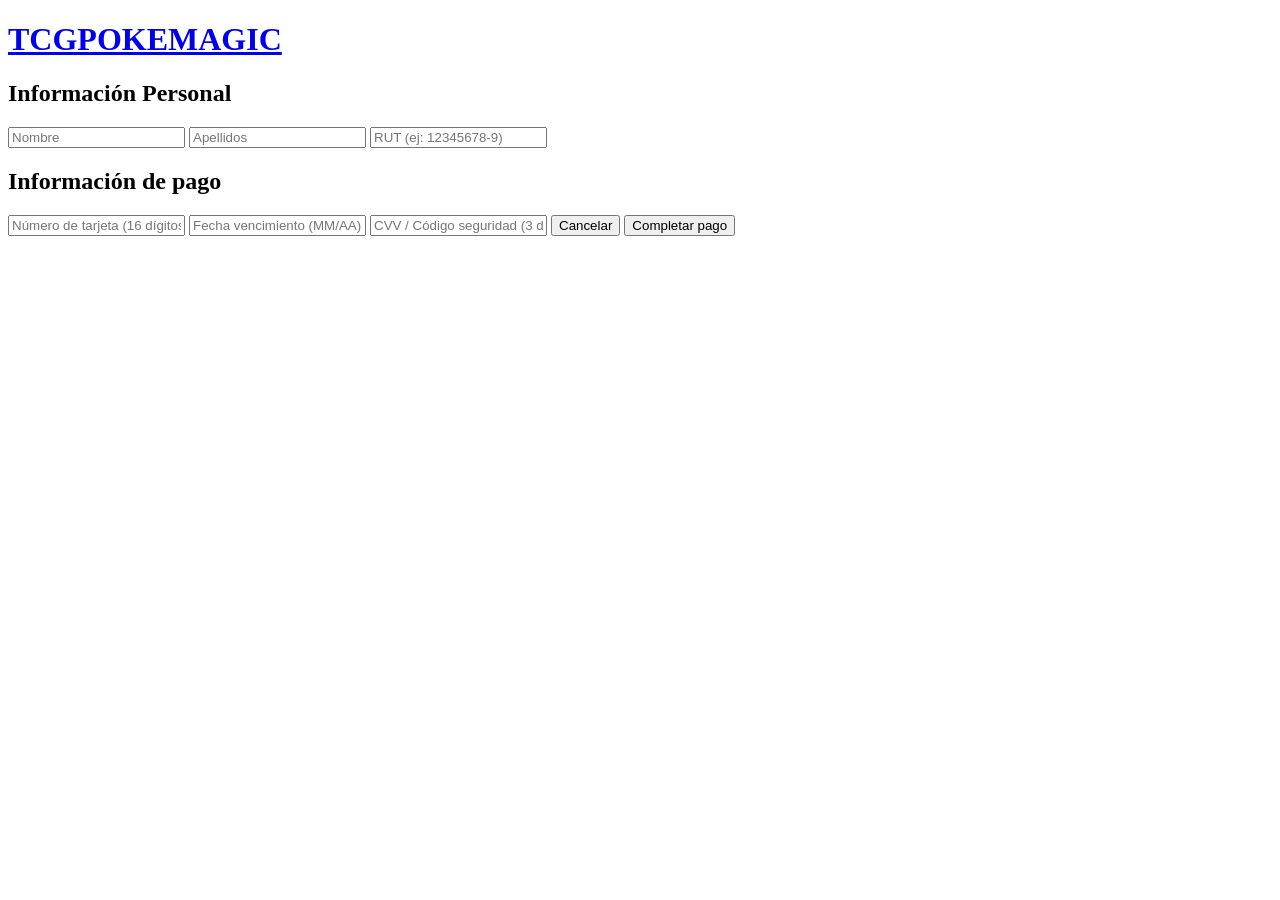
==== pages/formulariopago.html @ 49b89ef0 "Proyecto modificado, index, pags nuevas, dos scripts puntuales" ====
<!DOCTYPE html>
<html lang="en">

<head>
    <meta charset="UTF-8">
    <meta name="viewport" content="width=device-width, initial-scale=1.0">
    <title>Document</title>
</head>

<body>
    <a href="../page2.html">
        <h1>TCGPOKEMAGIC</h1>
    </a>

    </div>

    <h2>Información Personal</h2>
    <input type="text" placeholder="Nombre" id="nombre">
    <input type="text" placeholder="Apellidos" id="apellido">
    <input type="text" placeholder="RUT (ej: 12345678-9)" id="rut">

    <h2>Información de pago</h2>
    <input type="text" placeholder="Número de tarjeta (16 dígitos)" id="numeroTarjeta">
    <input type="text" placeholder="Fecha vencimiento (MM/AA)" id="vencimiento">
    <input type="password" placeholder="CVV / Código seguridad (3 dígitos)" id="cvv">

    <a href="../pages/page2.html"><button>Cancelar</button></a>
    <button onclick="completarPago()">Completar pago</button>

</body>
<script src="/scripts/script.js"></script>

</html>
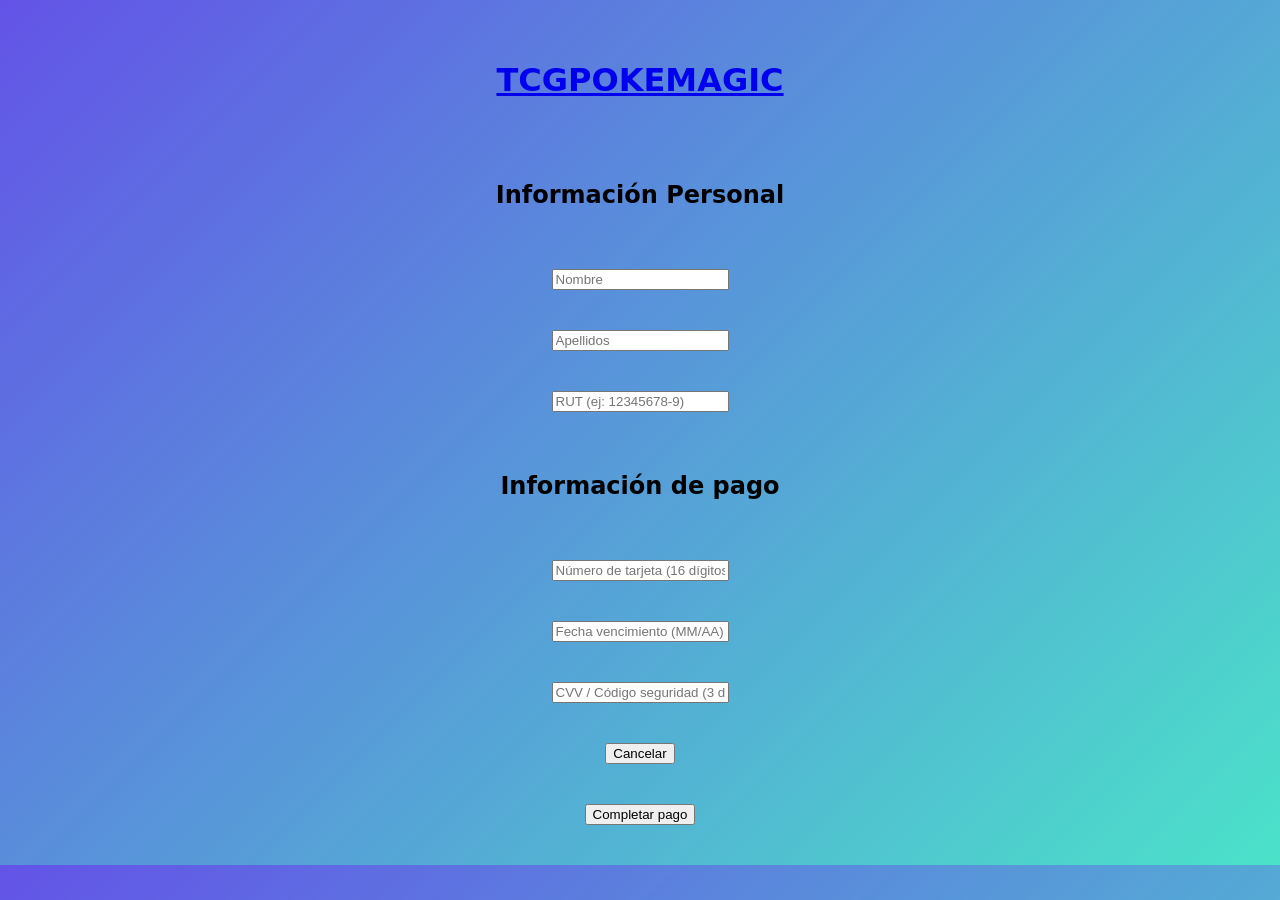
==== commit d0422e55: "Ajusta estilos y fondo de la pagina" ====
--- a/pages/formulariopago.html
+++ b/pages/formulariopago.html
@@ -5,29 +5,29 @@
     <meta charset="UTF-8">
     <meta name="viewport" content="width=device-width, initial-scale=1.0">
     <title>Document</title>
+    <link rel="stylesheet" href="../styles/styles.css">
 </head>
 
 <body>
-    <a href="../page2.html">
-        <h1>TCGPOKEMAGIC</h1>
-    </a>
+    <main id="formulario_pago">
+        <a href="../page2.html">
+            <h1>TCGPOKEMAGIC</h1>
+        </a>
 
-    </div>
+        <h2>Información Personal</h2>
+        <input type="text" placeholder="Nombre" id="nombre">
+        <input type="text" placeholder="Apellidos" id="apellido">
+        <input type="text" placeholder="RUT (ej: 12345678-9)" id="rut">
 
-    <h2>Información Personal</h2>
-    <input type="text" placeholder="Nombre" id="nombre">
-    <input type="text" placeholder="Apellidos" id="apellido">
-    <input type="text" placeholder="RUT (ej: 12345678-9)" id="rut">
+        <h2>Información de pago</h2>
+        <input type="text" placeholder="Número de tarjeta (16 dígitos)" id="numeroTarjeta">
+        <input type="text" placeholder="Fecha vencimiento (MM/AA)" id="vencimiento">
+        <input type="password" placeholder="CVV / Código seguridad (3 dígitos)" id="cvv">
 
-    <h2>Información de pago</h2>
-    <input type="text" placeholder="Número de tarjeta (16 dígitos)" id="numeroTarjeta">
-    <input type="text" placeholder="Fecha vencimiento (MM/AA)" id="vencimiento">
-    <input type="password" placeholder="CVV / Código seguridad (3 dígitos)" id="cvv">
-
-    <a href="../pages/page2.html"><button>Cancelar</button></a>
-    <button onclick="completarPago()">Completar pago</button>
-
+        <a href="../pages/page2.html"><button>Cancelar</button></a>
+        <button onclick="completarPago()">Completar pago</button>
+    </main>
 </body>
-<script src="/scripts/script.js"></script>
+<script src="../scripts/script.js"></script>
 
 </html>
--- a/styles/styles.css
+++ b/styles/styles.css
@@ -0,0 +1,272 @@
+body {
+    font-family: system-ui, -apple-system, BlinkMacSystemFont, 'Segoe UI', Roboto, Oxygen, Ubuntu, Cantarell, 'Open Sans', 'Helvetica Neue', sans-serif;
+    margin: 0;
+    padding: 0;
+    background: linear-gradient(135deg, #4e3de4e1, #4be2c9);
+    ;
+}
+
+img {
+    max-width: 100%;
+    height: auto;
+}
+
+
+/* HEADER */
+
+header {
+    display: flex;
+    align-items: center;
+    justify-content: center;
+    gap: 24px;
+    border-bottom: 1px solid #dfdfdf;
+    padding: 12px;
+    margin-bottom: 0;
+}
+
+header h1 {
+    margin: 0;
+    font-size: 1.8rem;
+    line-height: 1;
+}
+
+header img {
+    height: 60px;
+    width: auto;
+    object-fit: contain;
+}
+
+header section:nth-child(2) {
+    display: flex;
+    gap: 12px;
+    align-items: center;
+}
+
+header a {
+    text-decoration: none;
+    color: #000;
+}
+
+header a:hover {
+    color: orange;
+}
+
+
+/* CONTENIDO PRINCIPAL */
+
+main {
+    display: flex;
+    flex-direction: column;
+    align-items: center;
+    gap: 40px;
+    padding: 40px 20px;
+}
+
+.centrador-abajo {
+    display: flex;
+    flex-direction: column;
+    align-items: center;
+    gap: 16px;
+    width: 100%;
+}
+
+.centrador-abajo>img {
+    width: 100%;
+    max-width: 1000px;
+    max-height: 450px;
+    object-fit: cover;
+    border-radius: 12px;
+}
+
+.centrador-abajo2 {
+    /* ESTA ES PARA LAS CARTAS DE LA PAG 2*/
+    display: flex;
+    flex-direction: column;
+    align-items: center;
+    gap: 16px;
+    width: 100%;
+}
+
+.centrador-abajo2>img {
+    width: 100%;
+    width: 350px;
+    height: 500px;
+    object-fit: cover;
+    border-radius: 12px;
+}
+
+.btn-comprar {
+    display: flex;
+    width: fit-content;
+    margin: 20px auto 40px;
+    background-color: orange;
+    color: #000;
+    text-decoration: none;
+    font-weight: bold;
+    font-size: 1.1rem;
+    padding: 14px 32px;
+    border-radius: 8px;
+    transition: transform 0.2s ease, background-color 0.2s ease;
+}
+
+.btn-comprar:hover {
+    background-color: red;
+    transform: translateY(-2px);
+}
+
+
+/* INFORMACION */
+
+#informacion {
+    width: 100%;
+}
+
+#informacion p {
+    max-width: 800px;
+    margin: auto;
+    line-height: 1.5;
+    text-align: center;
+}
+
+
+/* CONTACTO */
+
+#contacto {
+    display: flex;
+    justify-content: center;
+    align-items: center;
+    gap: 100px;
+    padding: 20px;
+}
+
+#contacto div:first-child img {
+    width: 250px;
+    border-radius: 12px;
+}
+
+#contacto div:last-child {
+    display: flex;
+    flex-direction: column;
+    gap: 8px;
+}
+
+#contacto div:last-child img {
+    width: 80px;
+    height: auto;
+}
+
+
+/* FOOTER */
+
+footer {
+    background-color: #000;
+    color: #fff;
+    text-align: center;
+    padding: 12px 0;
+    margin-top: 0;
+}
+
+
+/* TABLET Y CELULAR */
+
+@media (max-width: 768px) {
+
+    header {
+        flex-direction: column;
+        gap: 10px;
+    }
+
+    header section:nth-child(2) {
+        flex-wrap: wrap;
+        justify-content: center;
+    }
+
+    main {
+        gap: 24px;
+        padding: 20px 15px;
+    }
+
+    .centrador-abajo {
+        padding: 10px;
+    }
+
+    .centrador-abajo>img {
+        max-height: 300px;
+    }
+
+    #informacion {
+        padding: 15px;
+    }
+
+    #contacto {
+        flex-direction: column;
+        gap: 25px;
+    }
+
+    #contacto div:first-child img {
+        width: 200px;
+    }
+
+    #contacto div:last-child img {
+        width: 60px;
+    }
+}
+
+
+/* CELULARES MUY PEQUEÑOS */
+
+@media (max-width: 400px) {
+
+    body {
+        font-size: 14px;
+    }
+
+    header {
+        padding: 10px 5px;
+    }
+
+    header section:nth-child(2) {
+        gap: 8px;
+    }
+
+    header a {
+        font-size: 14px;
+    }
+
+    main {
+        gap: 16px;
+        padding: 15px 10px;
+    }
+
+    .centrador-abajo {
+        padding: 8px;
+    }
+
+    .centrador-abajo>img {
+        max-height: 220px;
+        border-radius: 8px;
+    }
+
+    #informacion {
+        padding: 10px;
+    }
+
+    #contacto {
+        padding: 10px;
+        gap: 15px;
+    }
+
+    #contacto div:first-child img {
+        width: 100%;
+        max-width: 180px;
+    }
+
+    #contacto div:last-child img {
+        width: 50px;
+    }
+
+    footer {
+        font-size: 13px;
+        padding: 10px 5px;
+    }
+}
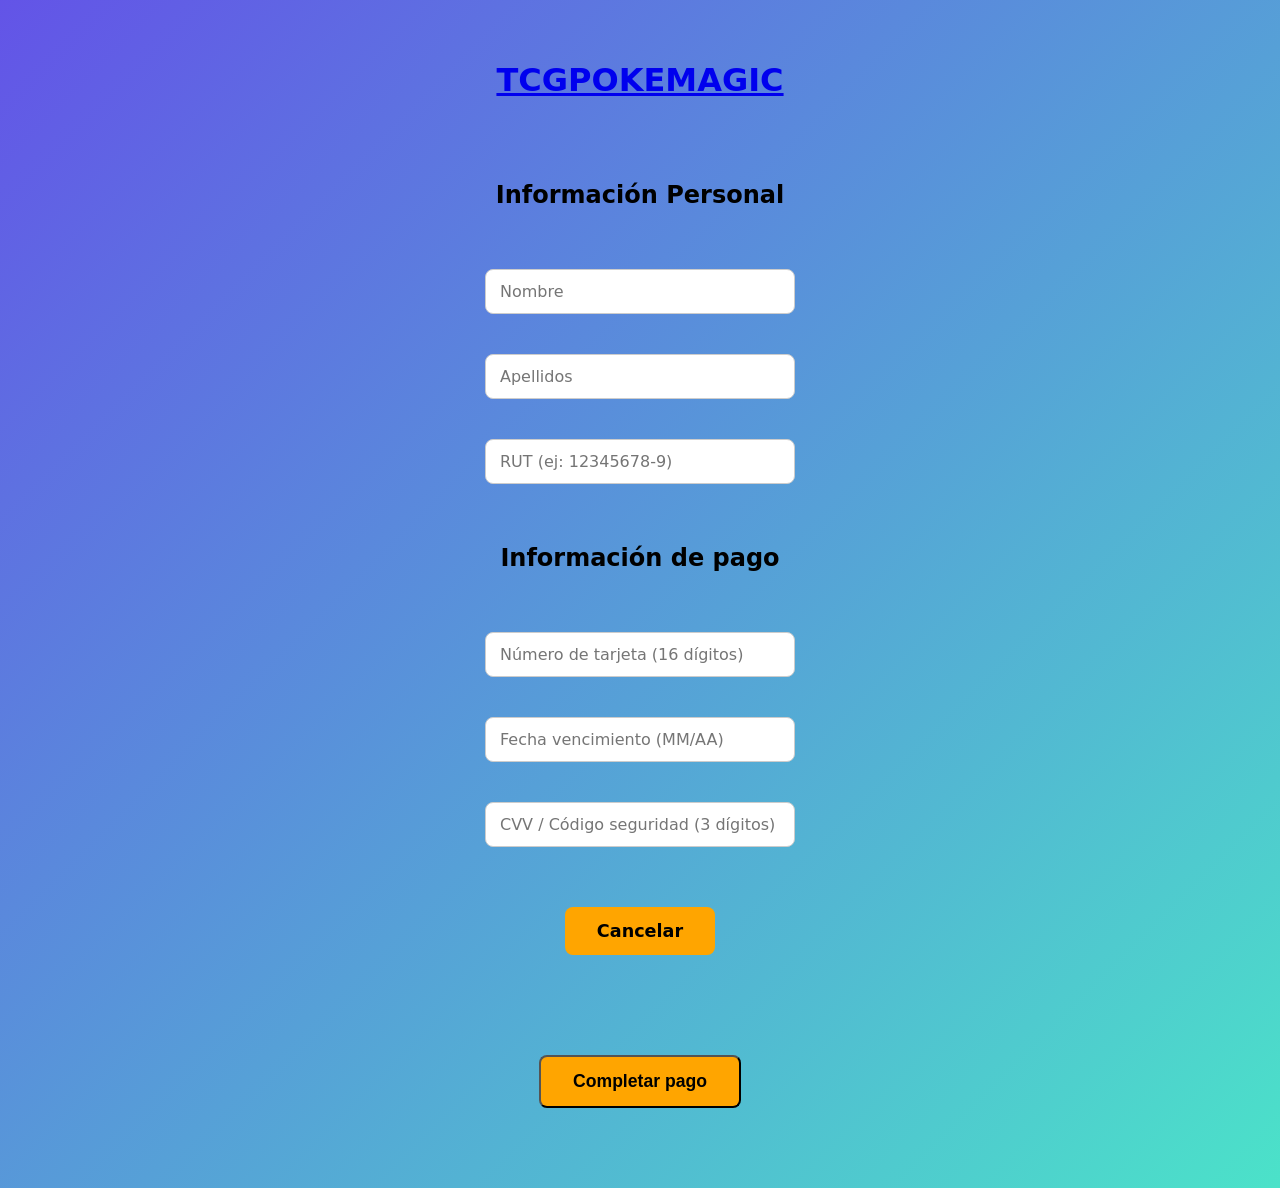
==== commit 37f07bcc: "nuevamente, arregle botones por ahi y por alla, y los inputs tan listos" ====
--- a/pages/formulariopago.html
+++ b/pages/formulariopago.html
@@ -24,8 +24,8 @@
         <input type="text" placeholder="Fecha vencimiento (MM/AA)" id="vencimiento">
         <input type="password" placeholder="CVV / Código seguridad (3 dígitos)" id="cvv">
 
-        <a href="../pages/page2.html"><button>Cancelar</button></a>
-        <button onclick="completarPago()">Completar pago</button>
+        <a href="../pages/page2.html" class="btn-comprar">Cancelar</a>
+        <button onclick="completarPago()" class="btn-comprar">Completar pago</button>
     </main>
 </body>
 <script src="../scripts/script.js"></script>
--- a/styles/styles.css
+++ b/styles/styles.css
@@ -80,6 +80,7 @@
 
 .centrador-abajo2 {
     /* ESTA ES PARA LAS CARTAS DE LA PAG 2*/
+    /* PERDON???? */
     display: flex;
     flex-direction: column;
     align-items: center;
@@ -112,6 +113,7 @@
 .btn-comprar:hover {
     background-color: red;
     transform: translateY(-2px);
+    cursor: pointer;
 }
 
 
@@ -155,6 +157,19 @@
     height: auto;
 }
 
+/*CAMBIADO EL FORMULARIO PQ ESTÁ HORRIBLE WNNNN*/
+
+#formulario_pago input {
+    width: 25%;
+    box-sizing: border-box;
+    padding: 12px 14px;
+    font-size: 1rem;
+    font-family: inherit;
+    border: 1px solid #ccc;
+    border-radius: 8px;
+    outline: none;
+    transition: border-color 0.2s ease;
+}
 
 /* FOOTER */
 
